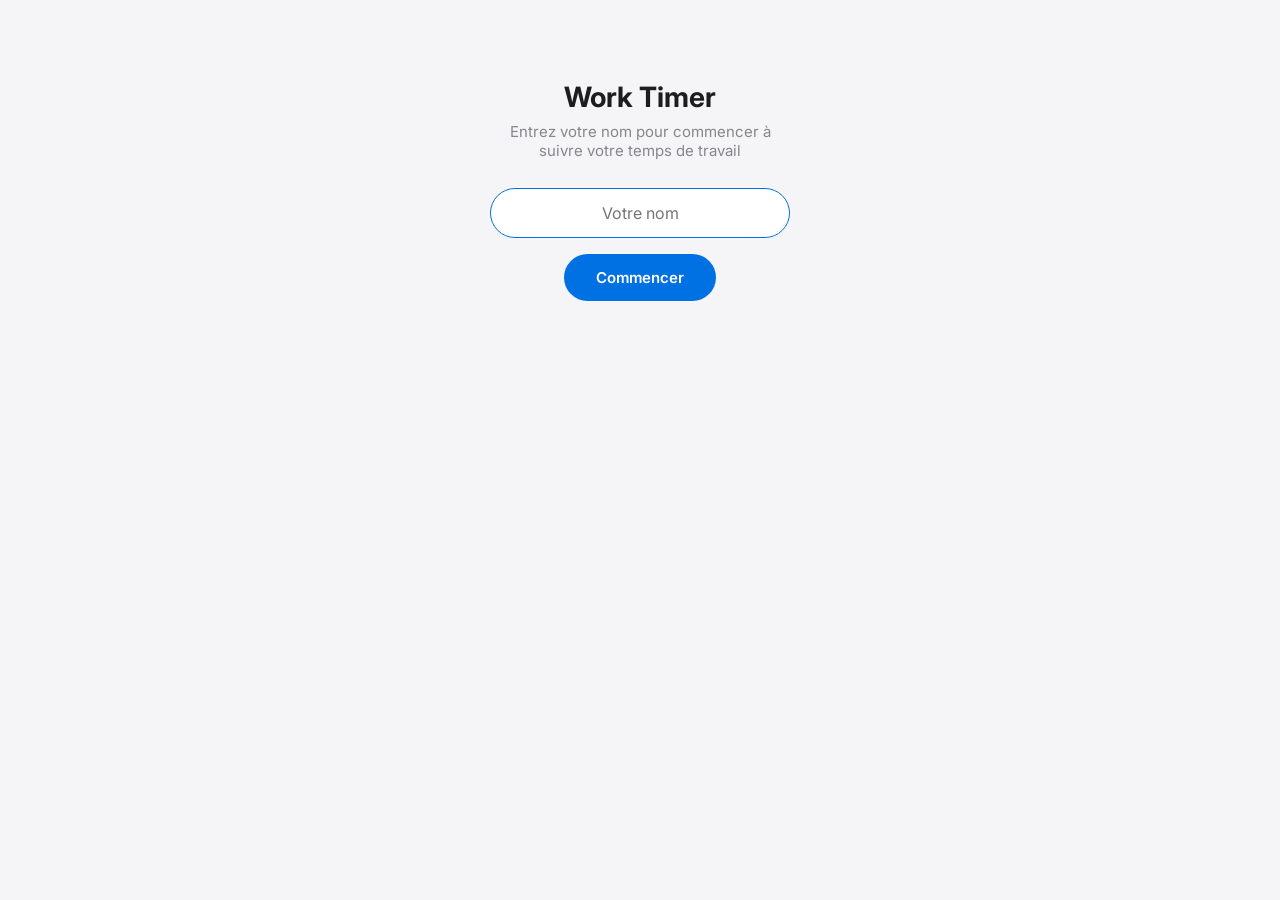
==== app.html @ 81de1542 "Add work timer app with weekly/monthly leaderboard Single-page app with Apple-inspired design featur" ====
<!DOCTYPE html>
<html lang="fr">
<head>
<meta charset="UTF-8">
<meta name="viewport" content="width=device-width, initial-scale=1.0">
<title>Work Timer</title>
<style>
  @import url('https://fonts.googleapis.com/css2?family=Inter:wght@300;400;500;600;700&display=swap');

  * { margin: 0; padding: 0; box-sizing: border-box; }

  :root {
    --bg: #f5f5f7;
    --card: #ffffff;
    --text: #1d1d1f;
    --text-secondary: #86868b;
    --accent: #0071e3;
    --accent-light: #e8f2ff;
    --green: #34c759;
    --green-light: #e8fae9;
    --orange: #ff9f0a;
    --orange-light: #fff5e0;
    --red: #ff3b30;
    --border: #e5e5ea;
    --shadow: 0 2px 12px rgba(0,0,0,0.06);
    --shadow-lg: 0 8px 30px rgba(0,0,0,0.08);
    --radius: 16px;
    --radius-sm: 12px;
  }

  body {
    font-family: 'Inter', -apple-system, BlinkMacSystemFont, sans-serif;
    background: var(--bg);
    color: var(--text);
    min-height: 100vh;
    -webkit-font-smoothing: antialiased;
  }

  .app {
    max-width: 480px;
    margin: 0 auto;
    padding: 20px 16px 40px;
  }

  /* Header */
  .header {
    text-align: center;
    padding: 24px 0 8px;
  }
  .header h1 {
    font-size: 34px;
    font-weight: 700;
    letter-spacing: -0.5px;
  }
  .header p {
    color: var(--text-secondary);
    font-size: 15px;
    margin-top: 4px;
  }

  /* Timer Card */
  .timer-card {
    background: var(--card);
    border-radius: 20px;
    padding: 40px 24px 32px;
    text-align: center;
    box-shadow: var(--shadow-lg);
    margin: 24px 0;
    position: relative;
    overflow: hidden;
  }
  .timer-card::before {
    content: '';
    position: absolute;
    top: 0; left: 0; right: 0;
    height: 4px;
    background: linear-gradient(90deg, var(--accent), #a855f7, var(--red));
    opacity: 0;
    transition: opacity 0.4s;
  }
  .timer-card.running::before { opacity: 1; }

  .timer-display {
    font-size: 64px;
    font-weight: 200;
    letter-spacing: -2px;
    font-variant-numeric: tabular-nums;
    line-height: 1;
    margin-bottom: 8px;
    transition: color 0.3s;
  }
  .timer-card.running .timer-display { color: var(--accent); }

  .timer-label {
    font-size: 13px;
    color: var(--text-secondary);
    text-transform: uppercase;
    letter-spacing: 1px;
    font-weight: 500;
    margin-bottom: 28px;
  }

  .timer-buttons {
    display: flex;
    gap: 12px;
    justify-content: center;
  }

  .btn {
    border: none;
    border-radius: 980px;
    font-family: inherit;
    font-size: 15px;
    font-weight: 600;
    cursor: pointer;
    transition: all 0.2s ease;
    display: inline-flex;
    align-items: center;
    gap: 8px;
    padding: 14px 32px;
  }
  .btn:active { transform: scale(0.96); }

  .btn-primary {
    background: var(--accent);
    color: #fff;
  }
  .btn-primary:hover { background: #0077ed; }
  .btn-primary.running {
    background: var(--red);
  }
  .btn-primary.running:hover { background: #e0332b; }

  .btn-secondary {
    background: var(--accent-light);
    color: var(--accent);
  }
  .btn-secondary:hover { background: #d8eaff; }

  .btn-icon {
    width: 20px;
    height: 20px;
  }

  /* Today Stats */
  .today-stats {
    display: grid;
    grid-template-columns: 1fr 1fr;
    gap: 12px;
    margin-bottom: 24px;
  }
  .stat-card {
    background: var(--card);
    border-radius: var(--radius);
    padding: 20px;
    box-shadow: var(--shadow);
  }
  .stat-card .stat-value {
    font-size: 28px;
    font-weight: 700;
    letter-spacing: -0.5px;
  }
  .stat-card .stat-label {
    font-size: 13px;
    color: var(--text-secondary);
    margin-top: 4px;
    font-weight: 500;
  }
  .stat-card.green .stat-value { color: var(--green); }
  .stat-card.accent .stat-value { color: var(--accent); }

  /* Session Log */
  .section-title {
    font-size: 20px;
    font-weight: 700;
    margin-bottom: 12px;
    letter-spacing: -0.3px;
  }

  .sessions-log {
    background: var(--card);
    border-radius: var(--radius);
    box-shadow: var(--shadow);
    margin-bottom: 24px;
    overflow: hidden;
  }
  .session-item {
    display: flex;
    align-items: center;
    justify-content: space-between;
    padding: 16px 20px;
    border-bottom: 1px solid var(--border);
  }
  .session-item:last-child { border-bottom: none; }
  .session-time {
    font-size: 13px;
    color: var(--text-secondary);
  }
  .session-duration {
    font-size: 15px;
    font-weight: 600;
  }
  .empty-state {
    padding: 32px 20px;
    text-align: center;
    color: var(--text-secondary);
    font-size: 14px;
  }

  /* Tabs */
  .tabs {
    display: flex;
    background: rgba(0,0,0,0.04);
    border-radius: 10px;
    padding: 3px;
    margin-bottom: 16px;
  }
  .tab {
    flex: 1;
    padding: 10px;
    text-align: center;
    font-size: 14px;
    font-weight: 600;
    border: none;
    background: none;
    border-radius: 8px;
    cursor: pointer;
    color: var(--text-secondary);
    transition: all 0.25s;
    font-family: inherit;
  }
  .tab.active {
    background: var(--card);
    color: var(--text);
    box-shadow: 0 1px 4px rgba(0,0,0,0.08);
  }

  /* Leaderboard */
  .leaderboard {
    background: var(--card);
    border-radius: var(--radius);
    box-shadow: var(--shadow);
    overflow: hidden;
    margin-bottom: 24px;
  }
  .lb-item {
    display: flex;
    align-items: center;
    padding: 14px 20px;
    border-bottom: 1px solid var(--border);
    gap: 14px;
    transition: background 0.15s;
  }
  .lb-item:last-child { border-bottom: none; }
  .lb-item:hover { background: #fafafa; }

  .lb-rank {
    width: 32px;
    height: 32px;
    border-radius: 50%;
    display: flex;
    align-items: center;
    justify-content: center;
    font-weight: 700;
    font-size: 14px;
    flex-shrink: 0;
  }
  .lb-rank.gold { background: #fff3cd; color: #d4a017; }
  .lb-rank.silver { background: #e8e8e8; color: #6b6b6b; }
  .lb-rank.bronze { background: #ffe8d6; color: #c67030; }
  .lb-rank.default { background: var(--bg); color: var(--text-secondary); }

  .lb-avatar {
    width: 40px;
    height: 40px;
    border-radius: 50%;
    display: flex;
    align-items: center;
    justify-content: center;
    font-size: 18px;
    flex-shrink: 0;
  }

  .lb-info { flex: 1; min-width: 0; }
  .lb-name {
    font-weight: 600;
    font-size: 15px;
    white-space: nowrap;
    overflow: hidden;
    text-overflow: ellipsis;
  }
  .lb-name .you-badge {
    font-size: 11px;
    background: var(--accent-light);
    color: var(--accent);
    padding: 2px 8px;
    border-radius: 6px;
    margin-left: 6px;
    font-weight: 600;
  }
  .lb-streak {
    font-size: 12px;
    color: var(--text-secondary);
    margin-top: 2px;
  }
  .lb-hours {
    font-weight: 700;
    font-size: 16px;
    flex-shrink: 0;
  }
  .lb-unit {
    font-weight: 400;
    font-size: 12px;
    color: var(--text-secondary);
    margin-left: 2px;
  }

  /* Progress Bar */
  .progress-wrapper {
    background: var(--card);
    border-radius: var(--radius);
    padding: 20px;
    box-shadow: var(--shadow);
    margin-bottom: 24px;
  }
  .progress-header {
    display: flex;
    justify-content: space-between;
    align-items: baseline;
    margin-bottom: 10px;
  }
  .progress-title {
    font-weight: 600;
    font-size: 15px;
  }
  .progress-value {
    font-size: 13px;
    color: var(--text-secondary);
    font-weight: 500;
  }
  .progress-bar {
    height: 8px;
    background: var(--bg);
    border-radius: 4px;
    overflow: hidden;
  }
  .progress-fill {
    height: 100%;
    border-radius: 4px;
    background: linear-gradient(90deg, var(--accent), #a855f7);
    transition: width 0.6s cubic-bezier(0.4, 0, 0.2, 1);
  }

  /* Add User Modal */
  .modal-overlay {
    position: fixed;
    top: 0; left: 0; right: 0; bottom: 0;
    background: rgba(0,0,0,0.3);
    backdrop-filter: blur(8px);
    -webkit-backdrop-filter: blur(8px);
    display: flex;
    align-items: center;
    justify-content: center;
    z-index: 100;
    opacity: 0;
    pointer-events: none;
    transition: opacity 0.25s;
    padding: 20px;
  }
  .modal-overlay.show {
    opacity: 1;
    pointer-events: auto;
  }
  .modal {
    background: var(--card);
    border-radius: 20px;
    padding: 28px 24px;
    width: 100%;
    max-width: 360px;
    box-shadow: 0 20px 60px rgba(0,0,0,0.15);
    transform: scale(0.95);
    transition: transform 0.25s;
  }
  .modal-overlay.show .modal {
    transform: scale(1);
  }
  .modal h3 {
    font-size: 20px;
    font-weight: 700;
    margin-bottom: 6px;
  }
  .modal p {
    font-size: 14px;
    color: var(--text-secondary);
    margin-bottom: 20px;
  }
  .modal input {
    width: 100%;
    padding: 14px 16px;
    border: 1.5px solid var(--border);
    border-radius: var(--radius-sm);
    font-family: inherit;
    font-size: 15px;
    outline: none;
    transition: border-color 0.2s;
    margin-bottom: 16px;
  }
  .modal input:focus { border-color: var(--accent); }
  .modal-actions {
    display: flex;
    gap: 10px;
  }
  .modal-actions .btn { flex: 1; justify-content: center; padding: 12px 20px; }
  .btn-ghost {
    background: none;
    color: var(--text-secondary);
  }
  .btn-ghost:hover { background: var(--bg); }

  /* Name Input */
  .name-setup {
    text-align: center;
    padding: 60px 20px;
  }
  .name-setup h2 {
    font-size: 28px;
    font-weight: 700;
    margin-bottom: 8px;
  }
  .name-setup p {
    color: var(--text-secondary);
    margin-bottom: 28px;
    font-size: 15px;
  }
  .name-setup input {
    width: 100%;
    max-width: 300px;
    padding: 14px 20px;
    border: 1.5px solid var(--border);
    border-radius: 980px;
    font-family: inherit;
    font-size: 16px;
    text-align: center;
    outline: none;
    transition: border-color 0.2s;
    margin-bottom: 16px;
  }
  .name-setup input:focus { border-color: var(--accent); }

  /* Delete button */
  .session-delete {
    background: none;
    border: none;
    color: var(--text-secondary);
    cursor: pointer;
    padding: 4px;
    border-radius: 6px;
    font-size: 16px;
    opacity: 0;
    transition: all 0.15s;
  }
  .session-item:hover .session-delete { opacity: 1; }
  .session-delete:hover { color: var(--red); background: rgba(255,59,48,0.08); }

  @media (max-width: 400px) {
    .timer-display { font-size: 52px; }
    .stat-card .stat-value { font-size: 24px; }
  }

  /* Pulse animation for running timer */
  @keyframes pulse {
    0%, 100% { opacity: 1; }
    50% { opacity: 0.5; }
  }
  .timer-card.running .timer-label {
    animation: pulse 2s ease-in-out infinite;
    color: var(--accent);
  }
</style>
</head>
<body>

<div class="app" id="app"></div>

<script>
// ─── Data Layer ───
const STORAGE_KEY = 'workTimerData';
const AVATARS_BG = [
  '#FFD6D6','#D6E4FF','#D6FFE4','#FFF3D6','#F0D6FF',
  '#D6FFF0','#FFD6F0','#E4D6FF','#D6F0FF','#FFDFD6'
];

function loadData() {
  const d = localStorage.getItem(STORAGE_KEY);
  return d ? JSON.parse(d) : { currentUser: null, users: {}, sessions: [] };
}

function saveData(data) {
  localStorage.setItem(STORAGE_KEY, JSON.stringify(data));
}

function getWeekKey(date) {
  const d = new Date(date);
  const day = d.getDay();
  const diff = d.getDate() - day + (day === 0 ? -6 : 1);
  const monday = new Date(d.setDate(diff));
  return `${monday.getFullYear()}-W${String(Math.ceil((monday.getDate()) / 7 + 1)).padStart(2, '0')}-${monday.getMonth()}`;
}

function getMonthKey(date) {
  const d = new Date(date);
  return `${d.getFullYear()}-${String(d.getMonth() + 1).padStart(2, '0')}`;
}

function getTodayKey(date) {
  const d = new Date(date || Date.now());
  return `${d.getFullYear()}-${String(d.getMonth()+1).padStart(2,'0')}-${String(d.getDate()).padStart(2,'0')}`;
}

function formatDuration(ms) {
  const totalSec = Math.floor(ms / 1000);
  const h = Math.floor(totalSec / 3600);
  const m = Math.floor((totalSec % 3600) / 60);
  const s = totalSec % 60;
  return `${String(h).padStart(2,'0')}:${String(m).padStart(2,'0')}:${String(s).padStart(2,'0')}`;
}

function formatHours(ms) {
  const h = ms / 3600000;
  if (h < 0.1) return `${Math.round(ms/60000)}m`;
  return `${h.toFixed(1)}h`;
}

function formatTime(ts) {
  const d = new Date(ts);
  return d.toLocaleTimeString('fr-FR', { hour: '2-digit', minute: '2-digit' });
}

function getInitials(name) {
  return name.split(' ').map(w => w[0]).join('').toUpperCase().slice(0,2);
}

function avatarColor(name) {
  let hash = 0;
  for (let i = 0; i < name.length; i++) hash = name.charCodeAt(i) + ((hash << 5) - hash);
  return AVATARS_BG[Math.abs(hash) % AVATARS_BG.length];
}

// ─── App State ───
let data = loadData();
let timerStart = null;
let timerInterval = null;
let elapsed = 0;
let activeTab = 'week';
let showModal = false;

// Seed demo data if first time
if (data.sessions.length === 0 && !data.currentUser) {
  seedDemoData();
}

function seedDemoData() {
  const names = ['Marie Dupont', 'Lucas Martin', 'Emma Bernard', 'Hugo Petit', 'Léa Robert'];
  const now = Date.now();
  data.users = {};
  names.forEach(n => { data.users[n] = { name: n, created: now }; });
  data.sessions = [];

  // Generate realistic sessions for past 30 days
  for (let day = 0; day < 30; day++) {
    const dayTs = now - day * 86400000;
    names.forEach(name => {
      const sessionsCount = Math.floor(Math.random() * 3) + 1;
      for (let s = 0; s < sessionsCount; s++) {
        const startHour = 8 + Math.floor(Math.random() * 10);
        const duration = (30 + Math.floor(Math.random() * 150)) * 60000;
        const start = new Date(dayTs);
        start.setHours(startHour, Math.floor(Math.random()*60), 0, 0);
        data.sessions.push({
          user: name,
          start: start.getTime(),
          duration: duration
        });
      }
    });
  }
  saveData(data);
}

// ─── Render ───
function render() {
  const app = document.getElementById('app');
  if (!data.currentUser) {
    app.innerHTML = renderSetup();
    const input = app.querySelector('#nameInput');
    if (input) {
      input.focus();
      input.addEventListener('keydown', e => { if (e.key === 'Enter') startWithName(); });
    }
    return;
  }
  app.innerHTML = `
    ${renderHeader()}
    ${renderTimer()}
    ${renderTodayStats()}
    ${renderWeeklyGoal()}
    <h2 class="section-title">Sessions du jour</h2>
    ${renderTodaySessions()}
    <div style="display:flex;align-items:center;justify-content:space-between;margin-bottom:12px">
      <h2 class="section-title" style="margin-bottom:0">Classement</h2>
      <button class="btn btn-secondary" style="padding:8px 16px;font-size:13px" onclick="showModal=true;render()">+ Ajouter</button>
    </div>
    ${renderTabs()}
    ${renderLeaderboard()}
    ${showModal ? renderModal() : ''}
  `;
  bindEvents();
}

function renderSetup() {
  return `
    <div class="name-setup">
      <h2>Work Timer</h2>
      <p>Entrez votre nom pour commencer à<br>suivre votre temps de travail</p>
      <input type="text" id="nameInput" placeholder="Votre nom" maxlength="30">
      <br>
      <button class="btn btn-primary" onclick="startWithName()">Commencer</button>
    </div>
  `;
}

function startWithName() {
  const input = document.getElementById('nameInput');
  const name = input.value.trim();
  if (!name) return;
  data.currentUser = name;
  if (!data.users[name]) data.users[name] = { name, created: Date.now() };
  saveData(data);
  render();
}

function renderHeader() {
  return `
    <div class="header">
      <h1>Work Timer</h1>
      <p>Bonjour, ${data.currentUser.split(' ')[0]} !</p>
    </div>
  `;
}

function renderTimer() {
  const isRunning = timerStart !== null;
  return `
    <div class="timer-card ${isRunning ? 'running' : ''}">
      <div class="timer-display">${formatDuration(elapsed)}</div>
      <div class="timer-label">${isRunning ? 'En cours…' : 'Prêt'}</div>
      <div class="timer-buttons">
        <button class="btn btn-primary ${isRunning ? 'running' : ''}" id="toggleBtn">
          ${isRunning
            ? '<svg class="btn-icon" viewBox="0 0 20 20" fill="currentColor"><rect x="5" y="4" width="10" height="12" rx="1.5"/></svg>Arrêter'
            : '<svg class="btn-icon" viewBox="0 0 20 20" fill="currentColor"><polygon points="6,3 17,10 6,17"/></svg>Démarrer'}
        </button>
        ${!isRunning && elapsed === 0 ? '' : !isRunning ? `
          <button class="btn btn-secondary" id="resetBtn">Réinit.</button>
        ` : ''}
      </div>
    </div>
  `;
}

function renderTodayStats() {
  const today = getTodayKey();
  const todaySessions = data.sessions.filter(s => s.user === data.currentUser && getTodayKey(s.start) === today);
  const totalToday = todaySessions.reduce((a, s) => a + s.duration, 0);
  const count = todaySessions.length;
  return `
    <div class="today-stats">
      <div class="stat-card green">
        <div class="stat-value">${formatHours(totalToday + elapsed)}</div>
        <div class="stat-label">Aujourd'hui</div>
      </div>
      <div class="stat-card accent">
        <div class="stat-value">${count + (timerStart ? 1 : 0)}</div>
        <div class="stat-label">Sessions</div>
      </div>
    </div>
  `;
}

function renderWeeklyGoal() {
  const weekKey = getWeekKey(Date.now());
  const weekSessions = data.sessions.filter(s => s.user === data.currentUser && getWeekKey(s.start) === weekKey);
  const totalWeek = weekSessions.reduce((a, s) => a + s.duration, 0) + elapsed;
  const goalMs = 40 * 3600000; // 40h goal
  const pct = Math.min(100, (totalWeek / goalMs) * 100);
  return `
    <div class="progress-wrapper">
      <div class="progress-header">
        <span class="progress-title">Objectif semaine</span>
        <span class="progress-value">${formatHours(totalWeek)} / 40h</span>
      </div>
      <div class="progress-bar">
        <div class="progress-fill" style="width:${pct}%"></div>
      </div>
    </div>
  `;
}

function renderTodaySessions() {
  const today = getTodayKey();
  const todaySessions = data.sessions
    .filter(s => s.user === data.currentUser && getTodayKey(s.start) === today)
    .sort((a, b) => b.start - a.start);

  if (todaySessions.length === 0) {
    return `<div class="sessions-log"><div class="empty-state">Aucune session aujourd'hui</div></div>`;
  }
  return `
    <div class="sessions-log">
      ${todaySessions.map((s, i) => `
        <div class="session-item">
          <div>
            <div class="session-duration">${formatHours(s.duration)}</div>
            <div class="session-time">${formatTime(s.start)} — ${formatTime(s.start + s.duration)}</div>
          </div>
          <button class="session-delete" onclick="deleteSession(${data.sessions.indexOf(s)})">✕</button>
        </div>
      `).join('')}
    </div>
  `;
}

function renderTabs() {
  return `
    <div class="tabs">
      <button class="tab ${activeTab==='week'?'active':''}" onclick="activeTab='week';render()">Semaine</button>
      <button class="tab ${activeTab==='month'?'active':''}" onclick="activeTab='month';render()">Mois</button>
    </div>
  `;
}

function renderLeaderboard() {
  const keyFn = activeTab === 'week' ? getWeekKey : getMonthKey;
  const currentKey = keyFn(Date.now());

  // Aggregate per user
  const totals = {};
  Object.keys(data.users).forEach(u => { totals[u] = 0; });
  data.sessions.forEach(s => {
    if (keyFn(s.start) === currentKey) {
      totals[s.user] = (totals[s.user] || 0) + s.duration;
    }
  });
  // Add current running time for current user
  if (timerStart && data.currentUser) {
    totals[data.currentUser] = (totals[data.currentUser] || 0) + elapsed;
  }

  const sorted = Object.entries(totals).sort((a, b) => b[1] - a[1]);
  const rankClasses = ['gold', 'silver', 'bronze'];

  if (sorted.length === 0) {
    return `<div class="leaderboard"><div class="empty-state">Aucune donnée</div></div>`;
  }

  return `
    <div class="leaderboard">
      ${sorted.map(([name, total], i) => `
        <div class="lb-item">
          <div class="lb-rank ${rankClasses[i] || 'default'}">${i + 1}</div>
          <div class="lb-avatar" style="background:${avatarColor(name)}">${getInitials(name)}</div>
          <div class="lb-info">
            <div class="lb-name">${name}${name === data.currentUser ? '<span class="you-badge">Vous</span>' : ''}</div>
            <div class="lb-streak">${countSessionsDays(name, currentKey, keyFn)}j actifs</div>
          </div>
          <div class="lb-hours">${formatHours(total)}<span class="lb-unit"></span></div>
        </div>
      `).join('')}
    </div>
  `;
}

function countSessionsDays(user, periodKey, keyFn) {
  const days = new Set();
  data.sessions.forEach(s => {
    if (s.user === user && keyFn(s.start) === periodKey) {
      days.add(getTodayKey(s.start));
    }
  });
  return days.size;
}

function renderModal() {
  return `
    <div class="modal-overlay show" onclick="if(event.target===this){showModal=false;render()}">
      <div class="modal">
        <h3>Ajouter un membre</h3>
        <p>Ajoutez un collègue au classement</p>
        <input type="text" id="newUserInput" placeholder="Nom complet" maxlength="30">
        <div class="modal-actions">
          <button class="btn btn-ghost" onclick="showModal=false;render()">Annuler</button>
          <button class="btn btn-primary" onclick="addUser()">Ajouter</button>
        </div>
      </div>
    </div>
  `;
}

// ─── Actions ───
function toggleTimer() {
  if (timerStart) {
    // Stop
    const duration = Date.now() - timerStart;
    data.sessions.push({ user: data.currentUser, start: timerStart, duration });
    saveData(data);
    timerStart = null;
    elapsed = 0;
    clearInterval(timerInterval);
    timerInterval = null;
  } else {
    // Start
    timerStart = Date.now();
    elapsed = 0;
    timerInterval = setInterval(() => {
      elapsed = Date.now() - timerStart;
      render();
    }, 1000);
  }
  render();
}

function resetTimer() {
  timerStart = null;
  elapsed = 0;
  clearInterval(timerInterval);
  timerInterval = null;
  render();
}

function deleteSession(idx) {
  data.sessions.splice(idx, 1);
  saveData(data);
  render();
}

function addUser() {
  const input = document.getElementById('newUserInput');
  const name = input.value.trim();
  if (!name) return;
  if (!data.users[name]) {
    data.users[name] = { name, created: Date.now() };
    saveData(data);
  }
  showModal = false;
  render();
}

function bindEvents() {
  const toggleBtn = document.getElementById('toggleBtn');
  if (toggleBtn) toggleBtn.addEventListener('click', toggleTimer);
  const resetBtn = document.getElementById('resetBtn');
  if (resetBtn) resetBtn.addEventListener('click', resetTimer);
  const newUserInput = document.getElementById('newUserInput');
  if (newUserInput) {
    newUserInput.focus();
    newUserInput.addEventListener('keydown', e => { if (e.key === 'Enter') addUser(); });
  }
}

// ─── Init ───
render();
</script>
</body>
</html>
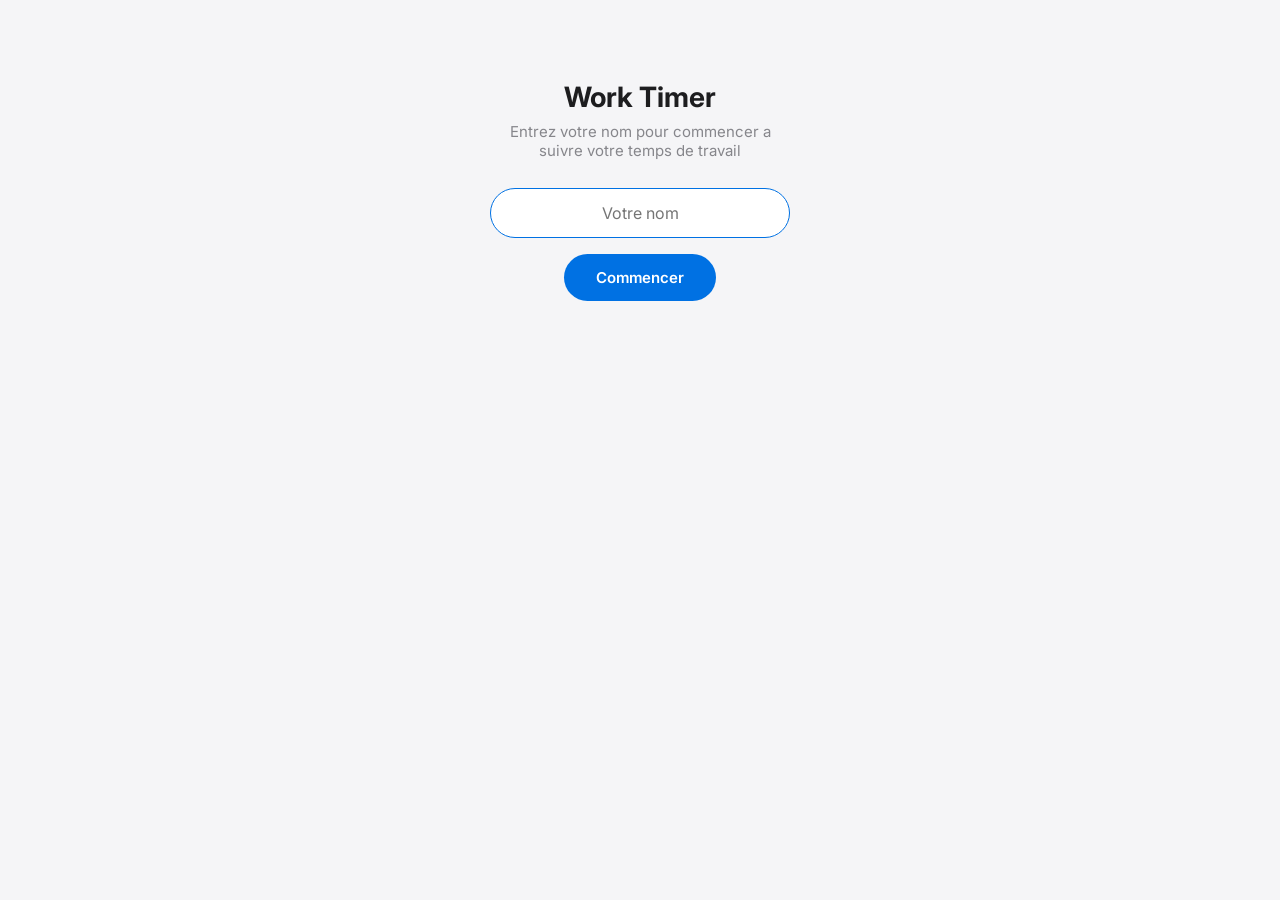
==== commit 5994ffeb: "Replace leaderboard with charts and settings - Remove fake leaderboard with demo users - Add bar cha" ====
--- a/app.html
+++ b/app.html
@@ -46,16 +46,47 @@
   .header {
     text-align: center;
     padding: 24px 0 8px;
+    display: flex;
+    align-items: center;
+    justify-content: center;
+    gap: 12px;
   }
   .header h1 {
     font-size: 34px;
     font-weight: 700;
     letter-spacing: -0.5px;
   }
-  .header p {
+  .header-right {
+    position: absolute;
+    right: 16px;
+  }
+  .header-wrapper {
+    position: relative;
+    display: flex;
+    justify-content: center;
+    align-items: center;
+    padding: 24px 0 8px;
+  }
+  .settings-btn {
+    background: var(--card);
+    border: none;
+    border-radius: 50%;
+    width: 40px;
+    height: 40px;
+    display: flex;
+    align-items: center;
+    justify-content: center;
+    cursor: pointer;
+    box-shadow: var(--shadow);
+    font-size: 20px;
+    transition: all 0.2s;
+  }
+  .settings-btn:hover { background: var(--bg); transform: scale(1.05); }
+  .subtitle {
+    text-align: center;
     color: var(--text-secondary);
     font-size: 15px;
-    margin-top: 4px;
+    margin-bottom: 8px;
   }
 
   /* Timer Card */
@@ -207,7 +238,7 @@
     font-size: 14px;
   }
 
-  /* Tabs */
+  /* Chart Tabs */
   .tabs {
     display: flex;
     background: rgba(0,0,0,0.04);
@@ -235,84 +266,36 @@
     box-shadow: 0 1px 4px rgba(0,0,0,0.08);
   }
 
-  /* Leaderboard */
-  .leaderboard {
+  /* Chart */
+  .chart-card {
     background: var(--card);
     border-radius: var(--radius);
     box-shadow: var(--shadow);
-    overflow: hidden;
+    padding: 20px;
     margin-bottom: 24px;
   }
-  .lb-item {
+  .chart-card canvas {
+    width: 100%;
+    height: 200px;
+  }
+  .chart-summary {
     display: flex;
-    align-items: center;
-    padding: 14px 20px;
-    border-bottom: 1px solid var(--border);
-    gap: 14px;
-    transition: background 0.15s;
-  }
-  .lb-item:last-child { border-bottom: none; }
-  .lb-item:hover { background: #fafafa; }
-
-  .lb-rank {
-    width: 32px;
-    height: 32px;
-    border-radius: 50%;
-    display: flex;
-    align-items: center;
-    justify-content: center;
+    justify-content: space-between;
+    margin-top: 16px;
+    padding-top: 16px;
+    border-top: 1px solid var(--border);
+  }
+  .chart-summary-item {
+    text-align: center;
+  }
+  .chart-summary-value {
+    font-size: 18px;
     font-weight: 700;
-    font-size: 14px;
-    flex-shrink: 0;
-  }
-  .lb-rank.gold { background: #fff3cd; color: #d4a017; }
-  .lb-rank.silver { background: #e8e8e8; color: #6b6b6b; }
-  .lb-rank.bronze { background: #ffe8d6; color: #c67030; }
-  .lb-rank.default { background: var(--bg); color: var(--text-secondary); }
-
-  .lb-avatar {
-    width: 40px;
-    height: 40px;
-    border-radius: 50%;
-    display: flex;
-    align-items: center;
-    justify-content: center;
-    font-size: 18px;
-    flex-shrink: 0;
-  }
-
-  .lb-info { flex: 1; min-width: 0; }
-  .lb-name {
-    font-weight: 600;
-    font-size: 15px;
-    white-space: nowrap;
-    overflow: hidden;
-    text-overflow: ellipsis;
-  }
-  .lb-name .you-badge {
-    font-size: 11px;
-    background: var(--accent-light);
-    color: var(--accent);
-    padding: 2px 8px;
-    border-radius: 6px;
-    margin-left: 6px;
-    font-weight: 600;
-  }
-  .lb-streak {
+  }
+  .chart-summary-label {
     font-size: 12px;
     color: var(--text-secondary);
     margin-top: 2px;
-  }
-  .lb-hours {
-    font-weight: 700;
-    font-size: 16px;
-    flex-shrink: 0;
-  }
-  .lb-unit {
-    font-weight: 400;
-    font-size: 12px;
-    color: var(--text-secondary);
-    margin-left: 2px;
   }
 
   /* Progress Bar */
@@ -350,8 +333,11 @@
     background: linear-gradient(90deg, var(--accent), #a855f7);
     transition: width 0.6s cubic-bezier(0.4, 0, 0.2, 1);
   }
-
-  /* Add User Modal */
+  .progress-fill.over {
+    background: linear-gradient(90deg, var(--green), #2ebd4e);
+  }
+
+  /* Modal / Settings */
   .modal-overlay {
     position: fixed;
     top: 0; left: 0; right: 0; bottom: 0;
@@ -376,10 +362,12 @@
     border-radius: 20px;
     padding: 28px 24px;
     width: 100%;
-    max-width: 360px;
+    max-width: 380px;
     box-shadow: 0 20px 60px rgba(0,0,0,0.15);
     transform: scale(0.95);
     transition: transform 0.25s;
+    max-height: 90vh;
+    overflow-y: auto;
   }
   .modal-overlay.show .modal {
     transform: scale(1);
@@ -387,28 +375,41 @@
   .modal h3 {
     font-size: 20px;
     font-weight: 700;
-    margin-bottom: 6px;
-  }
-  .modal p {
-    font-size: 14px;
-    color: var(--text-secondary);
     margin-bottom: 20px;
   }
-  .modal input {
+
+  .setting-group {
+    margin-bottom: 20px;
+  }
+  .setting-label {
+    font-size: 13px;
+    font-weight: 600;
+    color: var(--text-secondary);
+    text-transform: uppercase;
+    letter-spacing: 0.5px;
+    margin-bottom: 8px;
+  }
+  .setting-input {
     width: 100%;
-    padding: 14px 16px;
+    padding: 12px 16px;
     border: 1.5px solid var(--border);
     border-radius: var(--radius-sm);
     font-family: inherit;
     font-size: 15px;
     outline: none;
     transition: border-color 0.2s;
-    margin-bottom: 16px;
-  }
-  .modal input:focus { border-color: var(--accent); }
+  }
+  .setting-input:focus { border-color: var(--accent); }
+  .setting-hint {
+    font-size: 12px;
+    color: var(--text-secondary);
+    margin-top: 4px;
+  }
+
   .modal-actions {
     display: flex;
     gap: 10px;
+    margin-top: 24px;
   }
   .modal-actions .btn { flex: 1; justify-content: center; padding: 12px 20px; }
   .btn-ghost {
@@ -416,6 +417,16 @@
     color: var(--text-secondary);
   }
   .btn-ghost:hover { background: var(--bg); }
+  .btn-danger {
+    background: rgba(255,59,48,0.1);
+    color: var(--red);
+    font-size: 14px;
+    padding: 12px 20px;
+    width: 100%;
+    justify-content: center;
+    margin-top: 8px;
+  }
+  .btn-danger:hover { background: rgba(255,59,48,0.15); }
 
   /* Name Input */
   .name-setup {
@@ -467,7 +478,6 @@
     .stat-card .stat-value { font-size: 24px; }
   }
 
-  /* Pulse animation for running timer */
   @keyframes pulse {
     0%, 100% { opacity: 1; }
     50% { opacity: 0.5; }
@@ -485,18 +495,24 @@
 <script>
 // ─── Data Layer ───
 const STORAGE_KEY = 'workTimerData';
-const AVATARS_BG = [
-  '#FFD6D6','#D6E4FF','#D6FFE4','#FFF3D6','#F0D6FF',
-  '#D6FFF0','#FFD6F0','#E4D6FF','#D6F0FF','#FFDFD6'
-];
+const SETTINGS_KEY = 'workTimerSettings';
 
 function loadData() {
   const d = localStorage.getItem(STORAGE_KEY);
-  return d ? JSON.parse(d) : { currentUser: null, users: {}, sessions: [] };
-}
-
-function saveData(data) {
-  localStorage.setItem(STORAGE_KEY, JSON.stringify(data));
+  return d ? JSON.parse(d) : { currentUser: null, sessions: [] };
+}
+
+function saveData(d) {
+  localStorage.setItem(STORAGE_KEY, JSON.stringify(d));
+}
+
+function loadSettings() {
+  const s = localStorage.getItem(SETTINGS_KEY);
+  return s ? JSON.parse(s) : { goalDay: 8, goalWeek: 40, goalYear: 1800 };
+}
+
+function saveSettings(s) {
+  localStorage.setItem(SETTINGS_KEY, JSON.stringify(s));
 }
 
 function getWeekKey(date) {
@@ -507,11 +523,6 @@
   return `${monday.getFullYear()}-W${String(Math.ceil((monday.getDate()) / 7 + 1)).padStart(2, '0')}-${monday.getMonth()}`;
 }
 
-function getMonthKey(date) {
-  const d = new Date(date);
-  return `${d.getFullYear()}-${String(d.getMonth() + 1).padStart(2, '0')}`;
-}
-
 function getTodayKey(date) {
   const d = new Date(date || Date.now());
   return `${d.getFullYear()}-${String(d.getMonth()+1).padStart(2,'0')}-${String(d.getDate()).padStart(2,'0')}`;
@@ -536,54 +547,22 @@
   return d.toLocaleTimeString('fr-FR', { hour: '2-digit', minute: '2-digit' });
 }
 
-function getInitials(name) {
-  return name.split(' ').map(w => w[0]).join('').toUpperCase().slice(0,2);
-}
-
-function avatarColor(name) {
-  let hash = 0;
-  for (let i = 0; i < name.length; i++) hash = name.charCodeAt(i) + ((hash << 5) - hash);
-  return AVATARS_BG[Math.abs(hash) % AVATARS_BG.length];
-}
-
 // ─── App State ───
 let data = loadData();
+let settings = loadSettings();
 let timerStart = null;
 let timerInterval = null;
 let elapsed = 0;
-let activeTab = 'week';
-let showModal = false;
-
-// Seed demo data if first time
-if (data.sessions.length === 0 && !data.currentUser) {
-  seedDemoData();
-}
-
-function seedDemoData() {
-  const names = ['Marie Dupont', 'Lucas Martin', 'Emma Bernard', 'Hugo Petit', 'Léa Robert'];
-  const now = Date.now();
-  data.users = {};
-  names.forEach(n => { data.users[n] = { name: n, created: now }; });
-  data.sessions = [];
-
-  // Generate realistic sessions for past 30 days
-  for (let day = 0; day < 30; day++) {
-    const dayTs = now - day * 86400000;
-    names.forEach(name => {
-      const sessionsCount = Math.floor(Math.random() * 3) + 1;
-      for (let s = 0; s < sessionsCount; s++) {
-        const startHour = 8 + Math.floor(Math.random() * 10);
-        const duration = (30 + Math.floor(Math.random() * 150)) * 60000;
-        const start = new Date(dayTs);
-        start.setHours(startHour, Math.floor(Math.random()*60), 0, 0);
-        data.sessions.push({
-          user: name,
-          start: start.getTime(),
-          duration: duration
-        });
-      }
-    });
-  }
+let chartTab = 'day';
+let showSettings = false;
+
+// Migrate old data format: remove fake users, keep only current user sessions
+if (data.users) {
+  const user = data.currentUser;
+  if (user) {
+    data.sessions = data.sessions.filter(s => s.user === user);
+  }
+  delete data.users;
   saveData(data);
 }
 
@@ -603,25 +582,23 @@
     ${renderHeader()}
     ${renderTimer()}
     ${renderTodayStats()}
-    ${renderWeeklyGoal()}
+    ${renderGoals()}
+    <h2 class="section-title">Statistiques</h2>
+    ${renderChartTabs()}
+    ${renderChart()}
     <h2 class="section-title">Sessions du jour</h2>
     ${renderTodaySessions()}
-    <div style="display:flex;align-items:center;justify-content:space-between;margin-bottom:12px">
-      <h2 class="section-title" style="margin-bottom:0">Classement</h2>
-      <button class="btn btn-secondary" style="padding:8px 16px;font-size:13px" onclick="showModal=true;render()">+ Ajouter</button>
-    </div>
-    ${renderTabs()}
-    ${renderLeaderboard()}
-    ${showModal ? renderModal() : ''}
+    ${showSettings ? renderSettingsModal() : ''}
   `;
   bindEvents();
+  requestAnimationFrame(() => drawChart());
 }
 
 function renderSetup() {
   return `
     <div class="name-setup">
       <h2>Work Timer</h2>
-      <p>Entrez votre nom pour commencer à<br>suivre votre temps de travail</p>
+      <p>Entrez votre nom pour commencer a<br>suivre votre temps de travail</p>
       <input type="text" id="nameInput" placeholder="Votre nom" maxlength="30">
       <br>
       <button class="btn btn-primary" onclick="startWithName()">Commencer</button>
@@ -634,17 +611,23 @@
   const name = input.value.trim();
   if (!name) return;
   data.currentUser = name;
-  if (!data.users[name]) data.users[name] = { name, created: Date.now() };
   saveData(data);
   render();
 }
 
 function renderHeader() {
   return `
-    <div class="header">
-      <h1>Work Timer</h1>
-      <p>Bonjour, ${data.currentUser.split(' ')[0]} !</p>
+    <div class="header-wrapper">
+      <div style="text-align:center">
+        <h1 style="font-size:34px;font-weight:700;letter-spacing:-0.5px">Work Timer</h1>
+      </div>
+      <div class="header-right">
+        <button class="settings-btn" onclick="showSettings=true;render()" title="Parametres">
+          <svg width="22" height="22" viewBox="0 0 24 24" fill="none" stroke="currentColor" stroke-width="2" stroke-linecap="round" stroke-linejoin="round"><circle cx="12" cy="12" r="3"/><path d="M19.4 15a1.65 1.65 0 0 0 .33 1.82l.06.06a2 2 0 0 1-2.83 2.83l-.06-.06a1.65 1.65 0 0 0-1.82-.33 1.65 1.65 0 0 0-1 1.51V21a2 2 0 0 1-4 0v-.09A1.65 1.65 0 0 0 9 19.4a1.65 1.65 0 0 0-1.82.33l-.06.06a2 2 0 0 1-2.83-2.83l.06-.06A1.65 1.65 0 0 0 4.68 15a1.65 1.65 0 0 0-1.51-1H3a2 2 0 0 1 0-4h.09A1.65 1.65 0 0 0 4.6 9a1.65 1.65 0 0 0-.33-1.82l-.06-.06a2 2 0 0 1 2.83-2.83l.06.06A1.65 1.65 0 0 0 9 4.68a1.65 1.65 0 0 0 1-1.51V3a2 2 0 0 1 4 0v.09a1.65 1.65 0 0 0 1 1.51 1.65 1.65 0 0 0 1.82-.33l.06-.06a2 2 0 0 1 2.83 2.83l-.06.06A1.65 1.65 0 0 0 19.4 9a1.65 1.65 0 0 0 1.51 1H21a2 2 0 0 1 0 4h-.09a1.65 1.65 0 0 0-1.51 1z"/></svg>
+        </button>
+      </div>
     </div>
+    <div class="subtitle">Bonjour, ${data.currentUser.split(' ')[0]} !</div>
   `;
 }
 
@@ -653,15 +636,15 @@
   return `
     <div class="timer-card ${isRunning ? 'running' : ''}">
       <div class="timer-display">${formatDuration(elapsed)}</div>
-      <div class="timer-label">${isRunning ? 'En cours…' : 'Prêt'}</div>
+      <div class="timer-label">${isRunning ? 'En cours...' : 'Pret'}</div>
       <div class="timer-buttons">
         <button class="btn btn-primary ${isRunning ? 'running' : ''}" id="toggleBtn">
           ${isRunning
-            ? '<svg class="btn-icon" viewBox="0 0 20 20" fill="currentColor"><rect x="5" y="4" width="10" height="12" rx="1.5"/></svg>Arrêter'
-            : '<svg class="btn-icon" viewBox="0 0 20 20" fill="currentColor"><polygon points="6,3 17,10 6,17"/></svg>Démarrer'}
+            ? '<svg class="btn-icon" viewBox="0 0 20 20" fill="currentColor"><rect x="5" y="4" width="10" height="12" rx="1.5"/></svg>Arreter'
+            : '<svg class="btn-icon" viewBox="0 0 20 20" fill="currentColor"><polygon points="6,3 17,10 6,17"/></svg>Demarrer'}
         </button>
         ${!isRunning && elapsed === 0 ? '' : !isRunning ? `
-          <button class="btn btn-secondary" id="resetBtn">Réinit.</button>
+          <button class="btn btn-secondary" id="resetBtn">Reinit.</button>
         ` : ''}
       </div>
     </div>
@@ -670,7 +653,7 @@
 
 function renderTodayStats() {
   const today = getTodayKey();
-  const todaySessions = data.sessions.filter(s => s.user === data.currentUser && getTodayKey(s.start) === today);
+  const todaySessions = data.sessions.filter(s => getTodayKey(s.start) === today);
   const totalToday = todaySessions.reduce((a, s) => a + s.duration, 0);
   const count = todaySessions.length;
   return `
@@ -687,29 +670,244 @@
   `;
 }
 
-function renderWeeklyGoal() {
+function renderGoals() {
+  const today = getTodayKey();
+  const todayTotal = data.sessions.filter(s => getTodayKey(s.start) === today).reduce((a,s) => a+s.duration, 0) + elapsed;
+  const dayPct = Math.min(100, (todayTotal / (settings.goalDay * 3600000)) * 100);
+
   const weekKey = getWeekKey(Date.now());
-  const weekSessions = data.sessions.filter(s => s.user === data.currentUser && getWeekKey(s.start) === weekKey);
-  const totalWeek = weekSessions.reduce((a, s) => a + s.duration, 0) + elapsed;
-  const goalMs = 40 * 3600000; // 40h goal
-  const pct = Math.min(100, (totalWeek / goalMs) * 100);
+  const weekTotal = data.sessions.filter(s => getWeekKey(s.start) === weekKey).reduce((a,s) => a+s.duration, 0) + elapsed;
+  const weekPct = Math.min(100, (weekTotal / (settings.goalWeek * 3600000)) * 100);
+
+  const year = new Date().getFullYear();
+  const yearTotal = data.sessions.filter(s => new Date(s.start).getFullYear() === year).reduce((a,s) => a+s.duration, 0) + elapsed;
+  const yearPct = Math.min(100, (yearTotal / (settings.goalYear * 3600000)) * 100);
+
+  function bar(title, current, goal, pct) {
+    const over = current >= goal * 3600000;
+    return `
+      <div class="progress-wrapper">
+        <div class="progress-header">
+          <span class="progress-title">${title}</span>
+          <span class="progress-value">${formatHours(current)} / ${goal}h</span>
+        </div>
+        <div class="progress-bar">
+          <div class="progress-fill ${over ? 'over' : ''}" style="width:${pct}%"></div>
+        </div>
+      </div>
+    `;
+  }
+
+  return bar('Objectif jour', todayTotal, settings.goalDay, dayPct)
+       + bar('Objectif semaine', weekTotal, settings.goalWeek, weekPct)
+       + bar('Objectif annee', yearTotal, settings.goalYear, yearPct);
+}
+
+function renderChartTabs() {
   return `
-    <div class="progress-wrapper">
-      <div class="progress-header">
-        <span class="progress-title">Objectif semaine</span>
-        <span class="progress-value">${formatHours(totalWeek)} / 40h</span>
-      </div>
-      <div class="progress-bar">
-        <div class="progress-fill" style="width:${pct}%"></div>
+    <div class="tabs">
+      <button class="tab ${chartTab==='day'?'active':''}" onclick="chartTab='day';render()">Journee</button>
+      <button class="tab ${chartTab==='week'?'active':''}" onclick="chartTab='week';render()">Semaine</button>
+      <button class="tab ${chartTab==='year'?'active':''}" onclick="chartTab='year';render()">Annee</button>
+    </div>
+  `;
+}
+
+function renderChart() {
+  const { labels, values, total, avg } = getChartData();
+  return `
+    <div class="chart-card">
+      <canvas id="statsChart" height="200"></canvas>
+      <div class="chart-summary">
+        <div class="chart-summary-item">
+          <div class="chart-summary-value" style="color:var(--accent)">${formatHours(total)}</div>
+          <div class="chart-summary-label">Total</div>
+        </div>
+        <div class="chart-summary-item">
+          <div class="chart-summary-value" style="color:var(--green)">${formatHours(avg)}</div>
+          <div class="chart-summary-label">Moyenne</div>
+        </div>
+        <div class="chart-summary-item">
+          <div class="chart-summary-value">${values.filter(v => v > 0).length}</div>
+          <div class="chart-summary-label">${chartTab === 'year' ? 'Mois actifs' : chartTab === 'week' ? 'Jours actifs' : 'Heures actives'}</div>
+        </div>
       </div>
     </div>
   `;
 }
 
+function getChartData() {
+  const now = new Date();
+  let labels = [], values = [];
+
+  if (chartTab === 'day') {
+    // Hours of the day (0h-23h)
+    const today = getTodayKey();
+    const todaySessions = data.sessions.filter(s => getTodayKey(s.start) === today);
+    for (let h = 0; h < 24; h++) {
+      labels.push(`${h}h`);
+      let total = 0;
+      todaySessions.forEach(s => {
+        const start = new Date(s.start);
+        const end = new Date(s.start + s.duration);
+        // Overlap with this hour slot
+        const slotStart = new Date(start); slotStart.setHours(h, 0, 0, 0);
+        const slotEnd = new Date(start); slotEnd.setHours(h + 1, 0, 0, 0);
+        const overlapStart = Math.max(s.start, slotStart.getTime());
+        const overlapEnd = Math.min(s.start + s.duration, slotEnd.getTime());
+        if (overlapEnd > overlapStart) total += overlapEnd - overlapStart;
+      });
+      // Add current running session overlap
+      if (timerStart) {
+        const slotStart = new Date(now); slotStart.setHours(h, 0, 0, 0);
+        const slotEnd = new Date(now); slotEnd.setHours(h + 1, 0, 0, 0);
+        const overlapStart = Math.max(timerStart, slotStart.getTime());
+        const overlapEnd = Math.min(Date.now(), slotEnd.getTime());
+        if (overlapEnd > overlapStart) total += overlapEnd - overlapStart;
+      }
+      values.push(total);
+    }
+  } else if (chartTab === 'week') {
+    // Days of the week (Lun-Dim)
+    const dayNames = ['Lun', 'Mar', 'Mer', 'Jeu', 'Ven', 'Sam', 'Dim'];
+    const weekKey = getWeekKey(Date.now());
+    // Find Monday of current week
+    const d = new Date(now);
+    const day = d.getDay();
+    const diff = d.getDate() - day + (day === 0 ? -6 : 1);
+    const monday = new Date(d);
+    monday.setDate(diff);
+    monday.setHours(0, 0, 0, 0);
+
+    for (let i = 0; i < 7; i++) {
+      const dayDate = new Date(monday);
+      dayDate.setDate(monday.getDate() + i);
+      const dayKey = getTodayKey(dayDate.getTime());
+      labels.push(dayNames[i]);
+      let total = data.sessions.filter(s => getTodayKey(s.start) === dayKey).reduce((a, s) => a + s.duration, 0);
+      // Add current elapsed for today
+      if (dayKey === getTodayKey() && timerStart) total += elapsed;
+      values.push(total);
+    }
+  } else {
+    // Months of the year
+    const monthNames = ['Jan', 'Fev', 'Mar', 'Avr', 'Mai', 'Jun', 'Jul', 'Aou', 'Sep', 'Oct', 'Nov', 'Dec'];
+    const year = now.getFullYear();
+    for (let m = 0; m < 12; m++) {
+      labels.push(monthNames[m]);
+      let total = data.sessions.filter(s => {
+        const sd = new Date(s.start);
+        return sd.getFullYear() === year && sd.getMonth() === m;
+      }).reduce((a, s) => a + s.duration, 0);
+      // Add current elapsed for current month
+      if (m === now.getMonth() && timerStart) total += elapsed;
+      values.push(total);
+    }
+  }
+
+  const total = values.reduce((a, v) => a + v, 0);
+  const nonZero = values.filter(v => v > 0).length;
+  const avg = nonZero > 0 ? total / nonZero : 0;
+
+  return { labels, values, total, avg };
+}
+
+function drawChart() {
+  const canvas = document.getElementById('statsChart');
+  if (!canvas) return;
+  const ctx = canvas.getContext('2d');
+  const dpr = window.devicePixelRatio || 1;
+  const rect = canvas.getBoundingClientRect();
+  canvas.width = rect.width * dpr;
+  canvas.height = rect.height * dpr;
+  ctx.scale(dpr, dpr);
+
+  const { labels, values } = getChartData();
+  const w = rect.width;
+  const h = rect.height;
+  const padding = { top: 20, right: 10, bottom: 30, left: 10 };
+  const chartW = w - padding.left - padding.right;
+  const chartH = h - padding.top - padding.bottom;
+
+  const maxVal = Math.max(...values, 1);
+  const barCount = labels.length;
+  const gap = chartTab === 'year' ? 6 : chartTab === 'week' ? 8 : 2;
+  const barW = (chartW - gap * (barCount - 1)) / barCount;
+
+  ctx.clearRect(0, 0, w, h);
+
+  // Goal line
+  let goalMs = 0;
+  if (chartTab === 'day') goalMs = settings.goalDay * 3600000 / 24;
+  else if (chartTab === 'week') goalMs = settings.goalWeek * 3600000 / 7;
+  else goalMs = settings.goalYear * 3600000 / 12;
+
+  const maxDisplay = Math.max(maxVal, goalMs);
+
+  if (goalMs > 0) {
+    const goalY = padding.top + chartH - (goalMs / maxDisplay) * chartH;
+    ctx.strokeStyle = 'rgba(255, 59, 48, 0.3)';
+    ctx.lineWidth = 1;
+    ctx.setLineDash([4, 4]);
+    ctx.beginPath();
+    ctx.moveTo(padding.left, goalY);
+    ctx.lineTo(w - padding.right, goalY);
+    ctx.stroke();
+    ctx.setLineDash([]);
+  }
+
+  // Bars
+  const accentRGB = [0, 113, 227];
+  const greenRGB = [52, 199, 89];
+
+  labels.forEach((label, i) => {
+    const x = padding.left + i * (barW + gap);
+    const val = values[i];
+    const barH = maxDisplay > 0 ? (val / maxDisplay) * chartH : 0;
+    const y = padding.top + chartH - barH;
+
+    // Bar
+    const isOverGoal = goalMs > 0 && val >= goalMs;
+    const gradient = ctx.createLinearGradient(x, y, x, padding.top + chartH);
+    if (isOverGoal) {
+      gradient.addColorStop(0, `rgba(${greenRGB.join(',')}, 0.9)`);
+      gradient.addColorStop(1, `rgba(${greenRGB.join(',')}, 0.4)`);
+    } else {
+      gradient.addColorStop(0, `rgba(${accentRGB.join(',')}, 0.9)`);
+      gradient.addColorStop(1, `rgba(${accentRGB.join(',')}, 0.4)`);
+    }
+    ctx.fillStyle = gradient;
+
+    const radius = Math.min(barW / 2, 4);
+    if (barH > 0) {
+      ctx.beginPath();
+      ctx.moveTo(x + radius, y);
+      ctx.lineTo(x + barW - radius, y);
+      ctx.quadraticCurveTo(x + barW, y, x + barW, y + radius);
+      ctx.lineTo(x + barW, padding.top + chartH);
+      ctx.lineTo(x, padding.top + chartH);
+      ctx.lineTo(x, y + radius);
+      ctx.quadraticCurveTo(x, y, x + radius, y);
+      ctx.fill();
+    }
+
+    // Label
+    ctx.fillStyle = '#86868b';
+    ctx.font = `500 ${chartTab === 'day' ? 9 : 11}px Inter, sans-serif`;
+    ctx.textAlign = 'center';
+    // Show fewer labels for day view
+    if (chartTab === 'day') {
+      if (i % 3 === 0) ctx.fillText(label, x + barW / 2, h - 6);
+    } else {
+      ctx.fillText(label, x + barW / 2, h - 6);
+    }
+  });
+}
+
 function renderTodaySessions() {
   const today = getTodayKey();
   const todaySessions = data.sessions
-    .filter(s => s.user === data.currentUser && getTodayKey(s.start) === today)
+    .filter(s => getTodayKey(s.start) === today)
     .sort((a, b) => b.start - a.start);
 
   if (todaySessions.length === 0) {
@@ -717,90 +915,53 @@
   }
   return `
     <div class="sessions-log">
-      ${todaySessions.map((s, i) => `
+      ${todaySessions.map((s) => `
         <div class="session-item">
           <div>
             <div class="session-duration">${formatHours(s.duration)}</div>
-            <div class="session-time">${formatTime(s.start)} — ${formatTime(s.start + s.duration)}</div>
+            <div class="session-time">${formatTime(s.start)} - ${formatTime(s.start + s.duration)}</div>
           </div>
-          <button class="session-delete" onclick="deleteSession(${data.sessions.indexOf(s)})">✕</button>
+          <button class="session-delete" onclick="deleteSession(${data.sessions.indexOf(s)})">&#10005;</button>
         </div>
       `).join('')}
     </div>
   `;
 }
 
-function renderTabs() {
+function renderSettingsModal() {
   return `
-    <div class="tabs">
-      <button class="tab ${activeTab==='week'?'active':''}" onclick="activeTab='week';render()">Semaine</button>
-      <button class="tab ${activeTab==='month'?'active':''}" onclick="activeTab='month';render()">Mois</button>
-    </div>
-  `;
-}
-
-function renderLeaderboard() {
-  const keyFn = activeTab === 'week' ? getWeekKey : getMonthKey;
-  const currentKey = keyFn(Date.now());
-
-  // Aggregate per user
-  const totals = {};
-  Object.keys(data.users).forEach(u => { totals[u] = 0; });
-  data.sessions.forEach(s => {
-    if (keyFn(s.start) === currentKey) {
-      totals[s.user] = (totals[s.user] || 0) + s.duration;
-    }
-  });
-  // Add current running time for current user
-  if (timerStart && data.currentUser) {
-    totals[data.currentUser] = (totals[data.currentUser] || 0) + elapsed;
-  }
-
-  const sorted = Object.entries(totals).sort((a, b) => b[1] - a[1]);
-  const rankClasses = ['gold', 'silver', 'bronze'];
-
-  if (sorted.length === 0) {
-    return `<div class="leaderboard"><div class="empty-state">Aucune donnée</div></div>`;
-  }
-
-  return `
-    <div class="leaderboard">
-      ${sorted.map(([name, total], i) => `
-        <div class="lb-item">
-          <div class="lb-rank ${rankClasses[i] || 'default'}">${i + 1}</div>
-          <div class="lb-avatar" style="background:${avatarColor(name)}">${getInitials(name)}</div>
-          <div class="lb-info">
-            <div class="lb-name">${name}${name === data.currentUser ? '<span class="you-badge">Vous</span>' : ''}</div>
-            <div class="lb-streak">${countSessionsDays(name, currentKey, keyFn)}j actifs</div>
-          </div>
-          <div class="lb-hours">${formatHours(total)}<span class="lb-unit"></span></div>
+    <div class="modal-overlay show" onclick="if(event.target===this){showSettings=false;render()}">
+      <div class="modal">
+        <h3>Parametres</h3>
+
+        <div class="setting-group">
+          <div class="setting-label">Objectif journalier (heures)</div>
+          <input class="setting-input" type="number" id="goalDay" value="${settings.goalDay}" min="0" max="24" step="0.5">
         </div>
-      `).join('')}
-    </div>
-  `;
-}
-
-function countSessionsDays(user, periodKey, keyFn) {
-  const days = new Set();
-  data.sessions.forEach(s => {
-    if (s.user === user && keyFn(s.start) === periodKey) {
-      days.add(getTodayKey(s.start));
-    }
-  });
-  return days.size;
-}
-
-function renderModal() {
-  return `
-    <div class="modal-overlay show" onclick="if(event.target===this){showModal=false;render()}">
-      <div class="modal">
-        <h3>Ajouter un membre</h3>
-        <p>Ajoutez un collègue au classement</p>
-        <input type="text" id="newUserInput" placeholder="Nom complet" maxlength="30">
+
+        <div class="setting-group">
+          <div class="setting-label">Objectif hebdomadaire (heures)</div>
+          <input class="setting-input" type="number" id="goalWeek" value="${settings.goalWeek}" min="0" max="168" step="1">
+        </div>
+
+        <div class="setting-group">
+          <div class="setting-label">Objectif annuel (heures)</div>
+          <input class="setting-input" type="number" id="goalYear" value="${settings.goalYear}" min="0" max="8760" step="10">
+        </div>
+
+        <div class="setting-group">
+          <div class="setting-label">Votre nom</div>
+          <input class="setting-input" type="text" id="settingsName" value="${data.currentUser}" maxlength="30">
+        </div>
+
         <div class="modal-actions">
-          <button class="btn btn-ghost" onclick="showModal=false;render()">Annuler</button>
-          <button class="btn btn-primary" onclick="addUser()">Ajouter</button>
+          <button class="btn btn-ghost" onclick="showSettings=false;render()">Annuler</button>
+          <button class="btn btn-primary" onclick="saveSettingsForm()">Enregistrer</button>
         </div>
+
+        <button class="btn btn-danger" onclick="if(confirm('Supprimer toutes les donnees ?')){localStorage.clear();location.reload()}">
+          Reinitialiser toutes les donnees
+        </button>
       </div>
     </div>
   `;
@@ -809,16 +970,14 @@
 // ─── Actions ───
 function toggleTimer() {
   if (timerStart) {
-    // Stop
     const duration = Date.now() - timerStart;
-    data.sessions.push({ user: data.currentUser, start: timerStart, duration });
+    data.sessions.push({ start: timerStart, duration });
     saveData(data);
     timerStart = null;
     elapsed = 0;
     clearInterval(timerInterval);
     timerInterval = null;
   } else {
-    // Start
     timerStart = Date.now();
     elapsed = 0;
     timerInterval = setInterval(() => {
@@ -843,15 +1002,23 @@
   render();
 }
 
-function addUser() {
-  const input = document.getElementById('newUserInput');
-  const name = input.value.trim();
-  if (!name) return;
-  if (!data.users[name]) {
-    data.users[name] = { name, created: Date.now() };
+function saveSettingsForm() {
+  const goalDay = parseFloat(document.getElementById('goalDay').value) || 8;
+  const goalWeek = parseFloat(document.getElementById('goalWeek').value) || 40;
+  const goalYear = parseFloat(document.getElementById('goalYear').value) || 1800;
+  const name = document.getElementById('settingsName').value.trim();
+
+  settings.goalDay = Math.max(0, Math.min(24, goalDay));
+  settings.goalWeek = Math.max(0, Math.min(168, goalWeek));
+  settings.goalYear = Math.max(0, Math.min(8760, goalYear));
+  saveSettings(settings);
+
+  if (name && name !== data.currentUser) {
+    data.currentUser = name;
     saveData(data);
   }
-  showModal = false;
+
+  showSettings = false;
   render();
 }
 
@@ -860,15 +1027,11 @@
   if (toggleBtn) toggleBtn.addEventListener('click', toggleTimer);
   const resetBtn = document.getElementById('resetBtn');
   if (resetBtn) resetBtn.addEventListener('click', resetTimer);
-  const newUserInput = document.getElementById('newUserInput');
-  if (newUserInput) {
-    newUserInput.focus();
-    newUserInput.addEventListener('keydown', e => { if (e.key === 'Enter') addUser(); });
-  }
 }
 
 // ─── Init ───
 render();
+window.addEventListener('resize', () => { requestAnimationFrame(drawChart); });
 </script>
 </body>
 </html>
